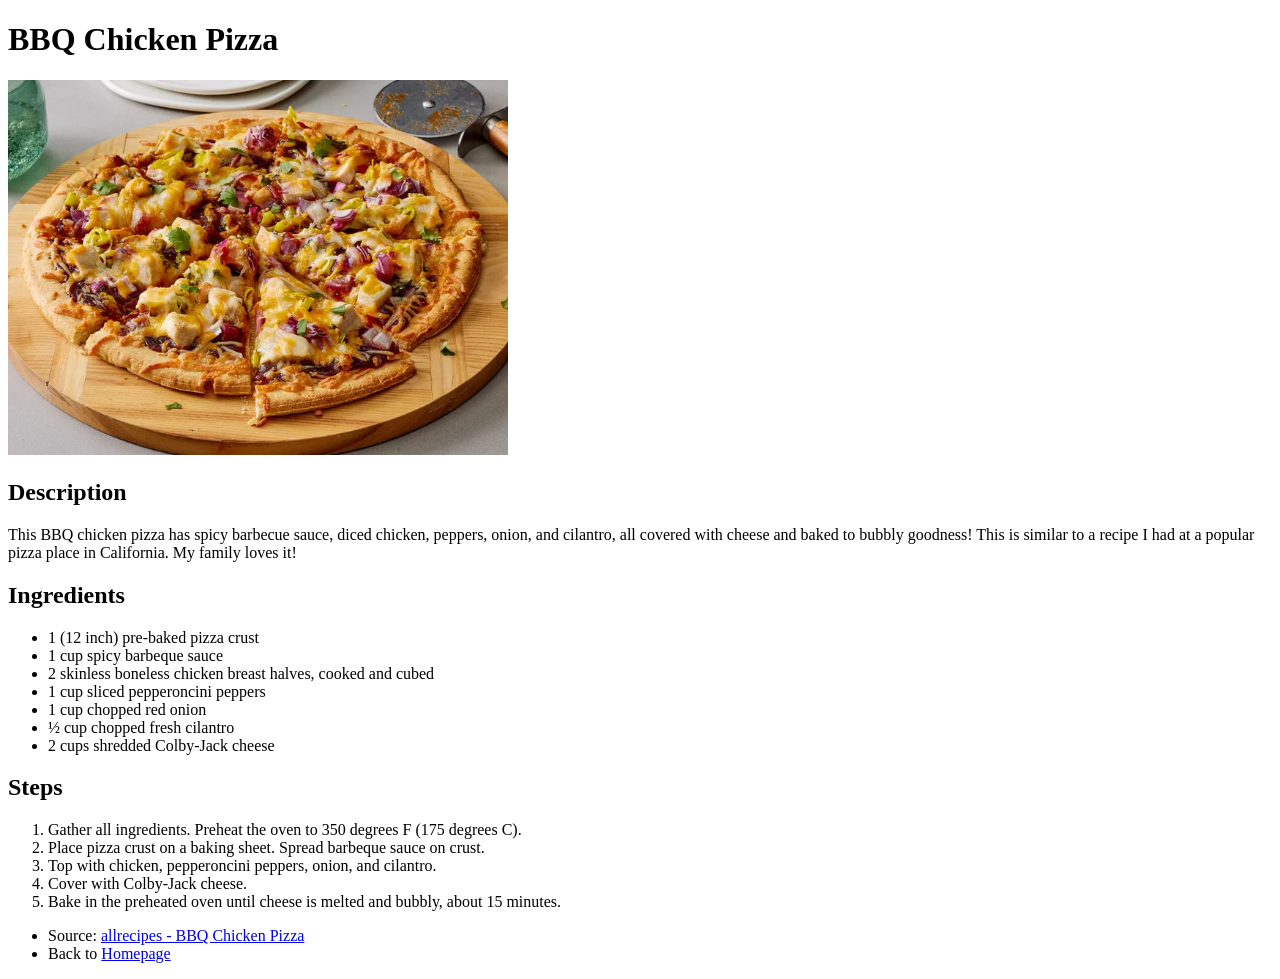
==== recipes/bbq-chicken-pizza.html @ 1b38f031 "Add BBQ Chicken Pizza recipe" ====
<!DOCTYPE html>
<html lang="en">

<head>
  <meta charset="UTF-8">
  <meta name="viewport" content="width=device-width, initial-scale=1.0">
  <title>Odin Recipes | BBQ Chicken Pizza</title>
</head>

<body>
  <h1>BBQ Chicken Pizza</h1>
  <img src="../images/bbq-chicken-pizza.jpg" alt="A BBQ chicken pizza sliced on a wooden plate" width="500" height="375">
  <h2>Description</h2>
  <p>This BBQ chicken pizza has spicy barbecue sauce, diced chicken, peppers, onion, and cilantro, all covered with
    cheese and baked to bubbly goodness! This is similar to a recipe I had at a popular pizza place in California. My
    family loves it!</p>
  <h2>Ingredients</h2>
  <ul>
    <li>1 (12 inch) pre-baked pizza crust</li>
    <li>1 cup spicy barbeque sauce</li>
    <li>2 skinless boneless chicken breast halves, cooked and cubed</li>
    <li>1 cup sliced pepperoncini peppers</li>
    <li>1 cup chopped red onion</li>
    <li>&frac12; cup chopped fresh cilantro</li>
    <li>2 cups shredded Colby-Jack cheese</li>
  </ul>
  <h2>Steps</h2>
  <ol>
    <li>Gather all ingredients. Preheat the oven to 350 degrees F (175 degrees C).</li>
    <li>Place pizza crust on a baking sheet. Spread barbeque sauce on crust.</li>
    <li>Top with chicken, pepperoncini peppers, onion, and cilantro.</li>
    <li>Cover with Colby-Jack cheese.</li>
    <li>Bake in the preheated oven until cheese is melted and bubbly, about 15 minutes.</li>
  </ol>
  <ul>
    <li>
      Source: <a href="https://www.allrecipes.com/recipe/24878/bbq-chicken-pizza/">allrecipes - BBQ Chicken Pizza</a>
    </li>
    <li>
      Back to <a href="../index.html">Homepage</a>
    </li>
  </ul>
</body>

</html>
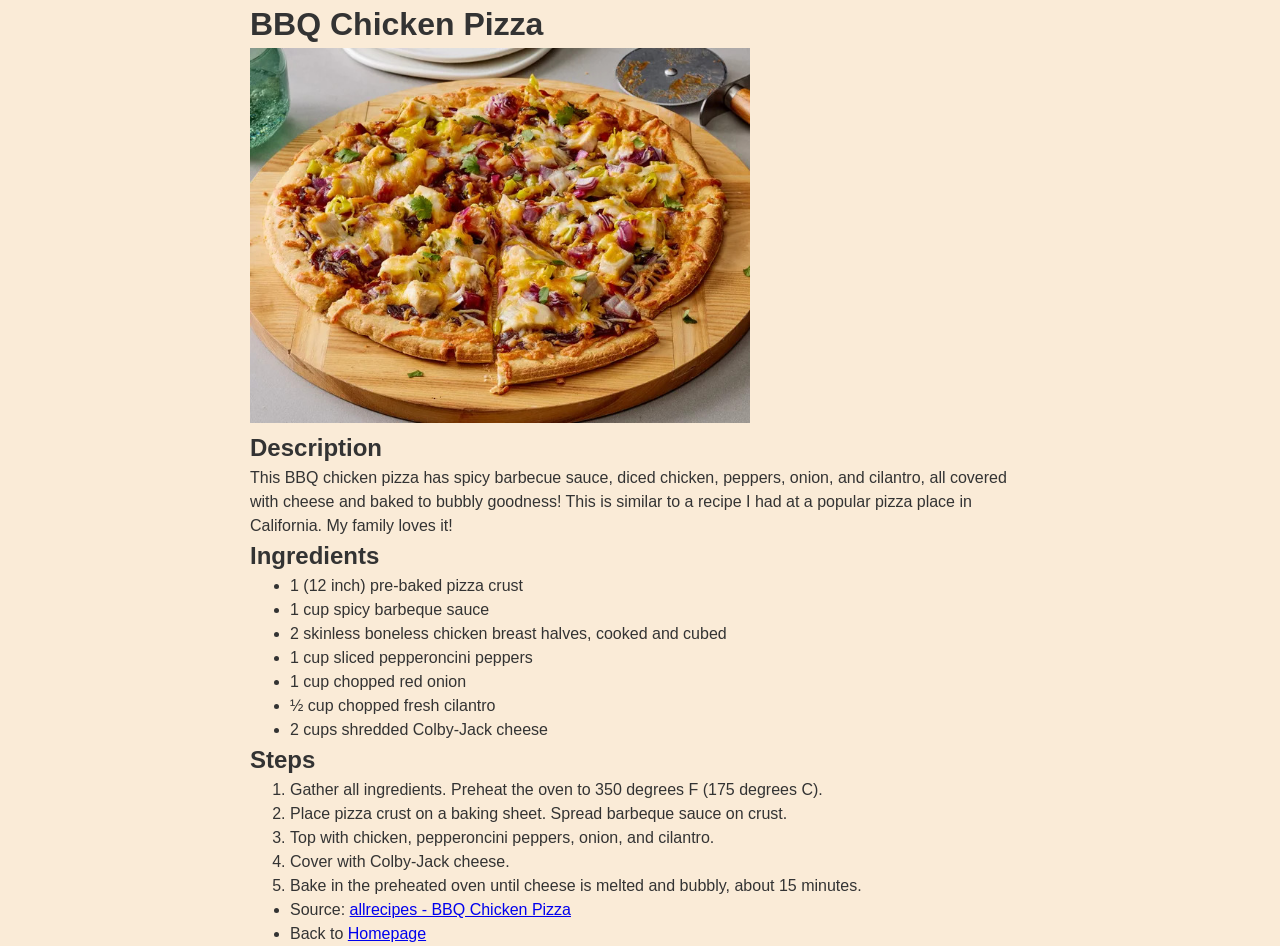
==== commit de7f85b9: "Add container to all html pages" ====
--- a/recipes/bbq-chicken-pizza.html
+++ b/recipes/bbq-chicken-pizza.html
@@ -5,41 +5,47 @@
   <meta charset="UTF-8">
   <meta name="viewport" content="width=device-width, initial-scale=1.0">
   <title>Odin Recipes | BBQ Chicken Pizza</title>
+  <link rel="stylesheet" href="../css/style.css">
 </head>
 
 <body>
-  <h1>BBQ Chicken Pizza</h1>
-  <img src="../images/bbq-chicken-pizza.jpg" alt="A BBQ chicken pizza sliced on a wooden plate" width="500" height="375">
-  <h2>Description</h2>
-  <p>This BBQ chicken pizza has spicy barbecue sauce, diced chicken, peppers, onion, and cilantro, all covered with
-    cheese and baked to bubbly goodness! This is similar to a recipe I had at a popular pizza place in California. My
-    family loves it!</p>
-  <h2>Ingredients</h2>
-  <ul>
-    <li>1 (12 inch) pre-baked pizza crust</li>
-    <li>1 cup spicy barbeque sauce</li>
-    <li>2 skinless boneless chicken breast halves, cooked and cubed</li>
-    <li>1 cup sliced pepperoncini peppers</li>
-    <li>1 cup chopped red onion</li>
-    <li>&frac12; cup chopped fresh cilantro</li>
-    <li>2 cups shredded Colby-Jack cheese</li>
-  </ul>
-  <h2>Steps</h2>
-  <ol>
-    <li>Gather all ingredients. Preheat the oven to 350 degrees F (175 degrees C).</li>
-    <li>Place pizza crust on a baking sheet. Spread barbeque sauce on crust.</li>
-    <li>Top with chicken, pepperoncini peppers, onion, and cilantro.</li>
-    <li>Cover with Colby-Jack cheese.</li>
-    <li>Bake in the preheated oven until cheese is melted and bubbly, about 15 minutes.</li>
-  </ol>
-  <ul>
-    <li>
-      Source: <a href="https://www.allrecipes.com/recipe/24878/bbq-chicken-pizza/">allrecipes - BBQ Chicken Pizza</a>
-    </li>
-    <li>
-      Back to <a href="../index.html">Homepage</a>
-    </li>
-  </ul>
+  <div class="container">
+
+    <h1>BBQ Chicken Pizza</h1>
+    <img src="../images/bbq-chicken-pizza.jpg" alt="A BBQ chicken pizza sliced on a wooden plate" width="500"
+      height="375">
+    <h2>Description</h2>
+    <p>This BBQ chicken pizza has spicy barbecue sauce, diced chicken, peppers, onion, and cilantro, all covered with
+      cheese and baked to bubbly goodness! This is similar to a recipe I had at a popular pizza place in California. My
+      family loves it!</p>
+    <h2>Ingredients</h2>
+    <ul>
+      <li>1 (12 inch) pre-baked pizza crust</li>
+      <li>1 cup spicy barbeque sauce</li>
+      <li>2 skinless boneless chicken breast halves, cooked and cubed</li>
+      <li>1 cup sliced pepperoncini peppers</li>
+      <li>1 cup chopped red onion</li>
+      <li>&frac12; cup chopped fresh cilantro</li>
+      <li>2 cups shredded Colby-Jack cheese</li>
+    </ul>
+    <h2>Steps</h2>
+    <ol>
+      <li>Gather all ingredients. Preheat the oven to 350 degrees F (175 degrees C).</li>
+      <li>Place pizza crust on a baking sheet. Spread barbeque sauce on crust.</li>
+      <li>Top with chicken, pepperoncini peppers, onion, and cilantro.</li>
+      <li>Cover with Colby-Jack cheese.</li>
+      <li>Bake in the preheated oven until cheese is melted and bubbly, about 15 minutes.</li>
+    </ol>
+    <ul>
+      <li>
+        Source: <a href="https://www.allrecipes.com/recipe/24878/bbq-chicken-pizza/" target="_blank"
+          rel="noreferrer">allrecipes - BBQ Chicken Pizza</a>
+      </li>
+      <li>
+        Back to <a href="../index.html">Homepage</a>
+      </li>
+    </ul>
+  </div>
 </body>
 
 </html>
--- a/css/style.css
+++ b/css/style.css
@@ -0,0 +1,35 @@
+html {
+  box-sizing: border-box;
+}
+
+*,
+*::before,
+*::after {
+  box-sizing: inherit;
+}
+
+body {
+  margin: 0;
+  font-family: Arial, Helvetica, sans-serif;
+  font-size: 16px;
+  line-height: 1.5;
+  font-weight: 400;
+  color: #333;
+  background-color: antiquewhite;
+}
+
+h1, h2, p, ul, ol {
+  margin: 0;
+}
+
+img {
+  max-width: 100%;
+  height: auto;
+  display: inline-block;
+}
+
+.container {
+  max-width: 800px;
+  padding: 0 10px;
+  margin: 0 auto;
+}
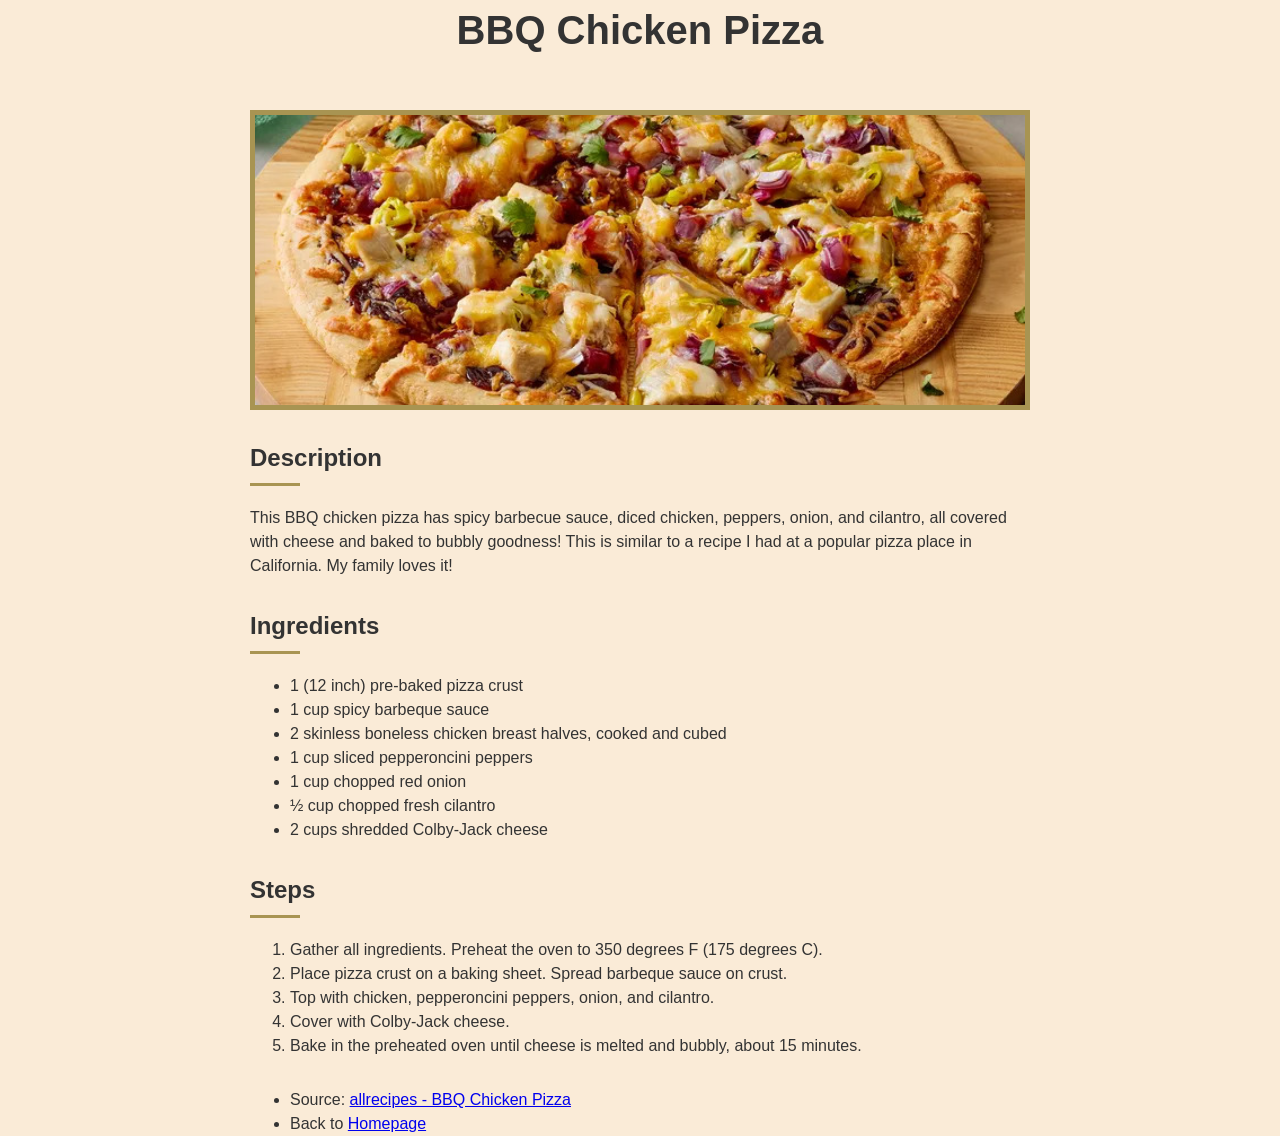
==== commit 19399bb0: "Add styles to recipes pages" ====
--- a/recipes/bbq-chicken-pizza.html
+++ b/recipes/bbq-chicken-pizza.html
@@ -10,32 +10,40 @@
 
 <body>
   <div class="container">
-
-    <h1>BBQ Chicken Pizza</h1>
-    <img src="../images/bbq-chicken-pizza.jpg" alt="A BBQ chicken pizza sliced on a wooden plate" width="500"
-      height="375">
-    <h2>Description</h2>
-    <p>This BBQ chicken pizza has spicy barbecue sauce, diced chicken, peppers, onion, and cilantro, all covered with
-      cheese and baked to bubbly goodness! This is similar to a recipe I had at a popular pizza place in California. My
-      family loves it!</p>
-    <h2>Ingredients</h2>
-    <ul>
-      <li>1 (12 inch) pre-baked pizza crust</li>
-      <li>1 cup spicy barbeque sauce</li>
-      <li>2 skinless boneless chicken breast halves, cooked and cubed</li>
-      <li>1 cup sliced pepperoncini peppers</li>
-      <li>1 cup chopped red onion</li>
-      <li>&frac12; cup chopped fresh cilantro</li>
-      <li>2 cups shredded Colby-Jack cheese</li>
-    </ul>
-    <h2>Steps</h2>
-    <ol>
-      <li>Gather all ingredients. Preheat the oven to 350 degrees F (175 degrees C).</li>
-      <li>Place pizza crust on a baking sheet. Spread barbeque sauce on crust.</li>
-      <li>Top with chicken, pepperoncini peppers, onion, and cilantro.</li>
-      <li>Cover with Colby-Jack cheese.</li>
-      <li>Bake in the preheated oven until cheese is melted and bubbly, about 15 minutes.</li>
-    </ol>
+    <h1 class="main-title">BBQ Chicken Pizza</h1>
+    <div class="recipe-img-wrapper">
+      <img class="recipe-img" src="../images/bbq-chicken-pizza.jpg" alt="A BBQ chicken pizza sliced on a wooden plate"
+        width="500" height="375">
+    </div>
+    <section class="page-section">
+      <h2 class="section-title">Description</h2>
+      <p>This BBQ chicken pizza has spicy barbecue sauce, diced chicken, peppers, onion, and cilantro, all covered with
+        cheese and baked to bubbly goodness! This is similar to a recipe I had at a popular pizza place in California.
+        My
+        family loves it!</p>
+    </section>
+    <section class="page-section">
+      <h2 class="section-title">Ingredients</h2>
+      <ul>
+        <li>1 (12 inch) pre-baked pizza crust</li>
+        <li>1 cup spicy barbeque sauce</li>
+        <li>2 skinless boneless chicken breast halves, cooked and cubed</li>
+        <li>1 cup sliced pepperoncini peppers</li>
+        <li>1 cup chopped red onion</li>
+        <li>&frac12; cup chopped fresh cilantro</li>
+        <li>2 cups shredded Colby-Jack cheese</li>
+      </ul>
+    </section>
+    <section class="page-section">
+      <h2 class="section-title">Steps</h2>
+      <ol>
+        <li>Gather all ingredients. Preheat the oven to 350 degrees F (175 degrees C).</li>
+        <li>Place pizza crust on a baking sheet. Spread barbeque sauce on crust.</li>
+        <li>Top with chicken, pepperoncini peppers, onion, and cilantro.</li>
+        <li>Cover with Colby-Jack cheese.</li>
+        <li>Bake in the preheated oven until cheese is melted and bubbly, about 15 minutes.</li>
+      </ol>
+    </section>
     <ul>
       <li>
         Source: <a href="https://www.allrecipes.com/recipe/24878/bbq-chicken-pizza/" target="_blank"
--- a/css/style.css
+++ b/css/style.css
@@ -26,10 +26,87 @@
   max-width: 100%;
   height: auto;
   display: inline-block;
+  object-fit: cover;
+  object-position: center;
 }
 
 .container {
   max-width: 800px;
   padding: 0 10px;
   margin: 0 auto;
+}
+
+.main-title {
+  text-align: center;
+  margin-bottom: 50px;
+  font-size: 40px;
+}
+
+.menu {
+  list-style-type: none;
+  padding: 0;
+  width: min(500px, 100%);
+  margin: 0 auto;
+}
+
+.menu-item + .menu-item {
+  margin-top: 10px;
+}
+
+.menu-link {
+  display: block;
+  text-align: center;
+  padding: 10px;
+  text-decoration: none;
+  color: darkolivegreen;
+  font-weight: 700;
+  font-size: 20px;
+  text-transform: uppercase;
+  border: 2px solid black;
+  opacity: 0.7;
+  transition: all 0.2s ease;
+}
+
+.menu-link:hover {
+  transform: scale(1.03);
+  opacity: 1;
+  box-shadow: 5px 5px 10px #00000050;
+}
+
+.recipe-img-wrapper {
+  overflow: hidden;
+  height: 300px;
+  border: 5px solid #a89452;
+  margin-bottom: 30px;
+}
+
+.recipe-img {
+  width: 100%;
+  height: 100%;
+  object-fit: cover;
+  transition: transform 0.2s ease;
+}
+
+.recipe-img:hover {
+  transform: scale(1.2);
+}
+
+.page-section {
+ margin-bottom: 30px;
+}
+
+.section-title {
+  margin-bottom: 20px;
+  position: relative;
+  padding-bottom: 10px;
+}
+
+.section-title::after {
+  content: "";
+  position: absolute;
+  left: 0;
+  bottom: 0;
+  width: 50px;
+  height: 3px;
+  background-color: #a89452;
 }
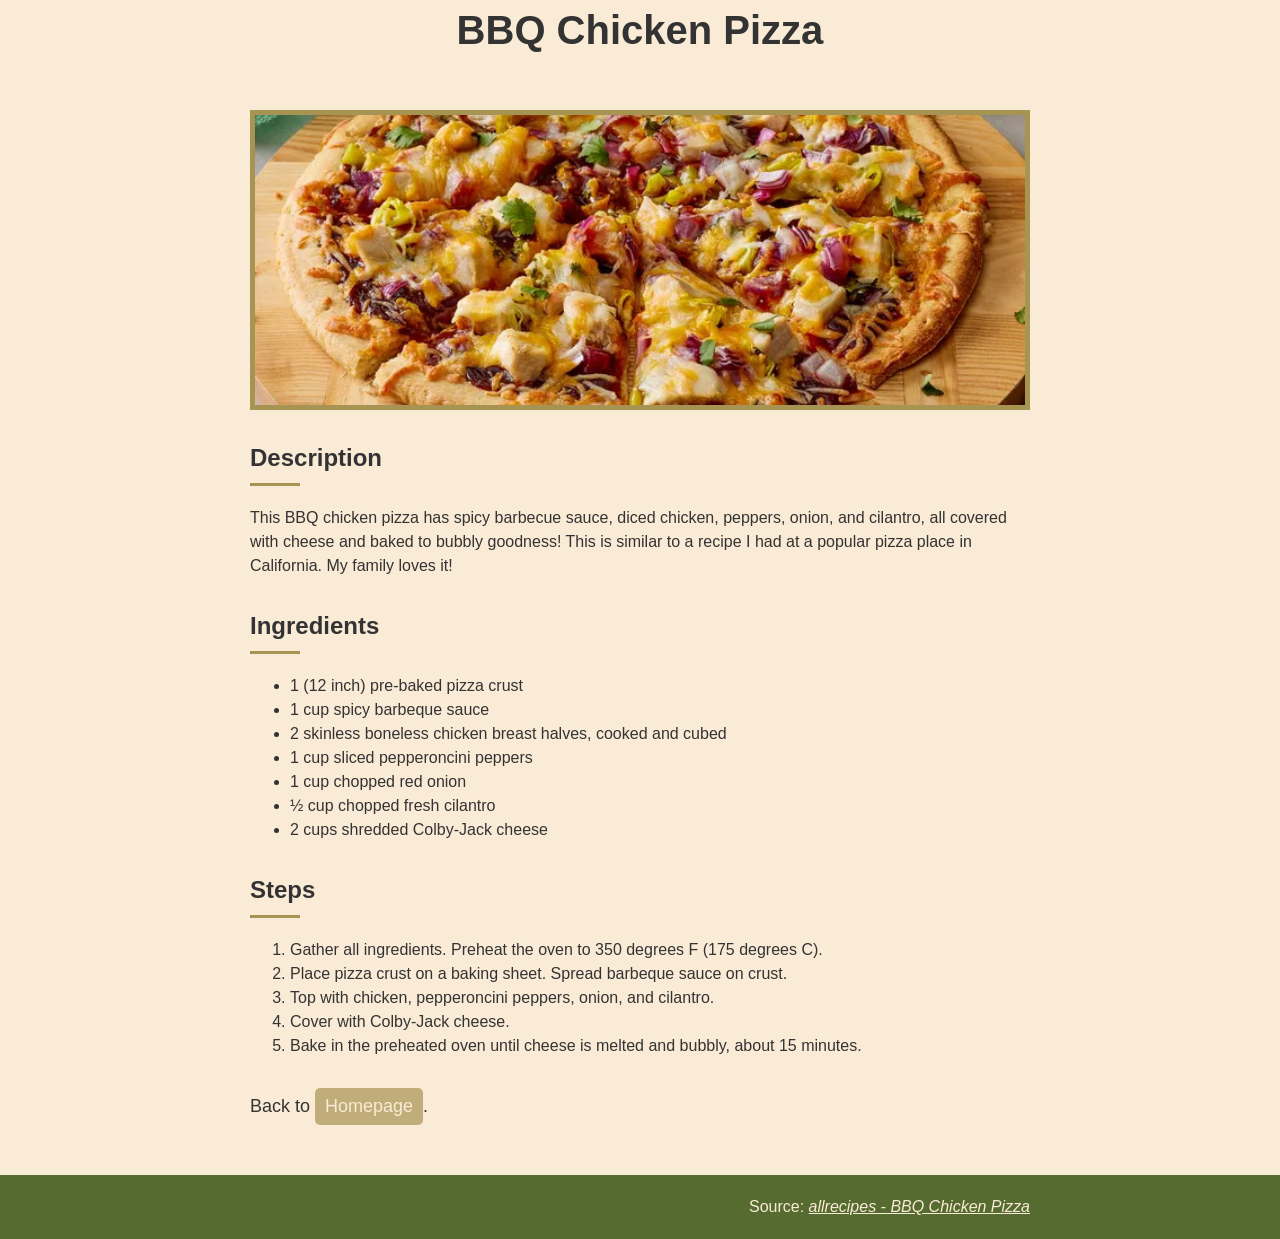
==== commit 21b66068: "Change structure and style links at the end of recipe pages" ====
--- a/recipes/bbq-chicken-pizza.html
+++ b/recipes/bbq-chicken-pizza.html
@@ -44,16 +44,16 @@
         <li>Bake in the preheated oven until cheese is melted and bubbly, about 15 minutes.</li>
       </ol>
     </section>
-    <ul>
-      <li>
-        Source: <a href="https://www.allrecipes.com/recipe/24878/bbq-chicken-pizza/" target="_blank"
-          rel="noreferrer">allrecipes - BBQ Chicken Pizza</a>
-      </li>
-      <li>
-        Back to <a href="../index.html">Homepage</a>
-      </li>
-    </ul>
+    <p class="home-link-wrapper">
+      Back to <a class="home-link" href="../index.html">Homepage</a>.
+    </p>
   </div>
+  <footer class="footer">
+    <div class="container">
+      <p class="footer-text">Source: <a href="https://www.allrecipes.com/recipe/24878/bbq-chicken-pizza/"
+          target="_blank" rel="noreferrer">allrecipes - BBQ Chicken Pizza</a></p>
+    </div>
+  </footer>
 </body>
 
 </html>
--- a/css/style.css
+++ b/css/style.css
@@ -109,4 +109,36 @@
   width: 50px;
   height: 3px;
   background-color: #a89452;
+}
+
+.home-link-wrapper {
+  font-size: 18px;
+  margin-bottom: 50px;
+}
+
+.home-link {
+  display: inline-block;
+  padding: 5px 10px;
+  border-radius: 5px;
+  background-color: #a89452;
+  color: antiquewhite;
+  text-decoration: none;
+  opacity: 0.7;
+  transition: opacity 0.2s ease;
+}
+
+.home-link:hover {
+  opacity: 1;
+}
+
+.footer {
+  background-color: darkolivegreen;
+  padding: 20px 0;
+  text-align: right;
+  color: antiquewhite;
+}
+
+.footer-text a {
+  font-style: italic;
+  color: antiquewhite
 }
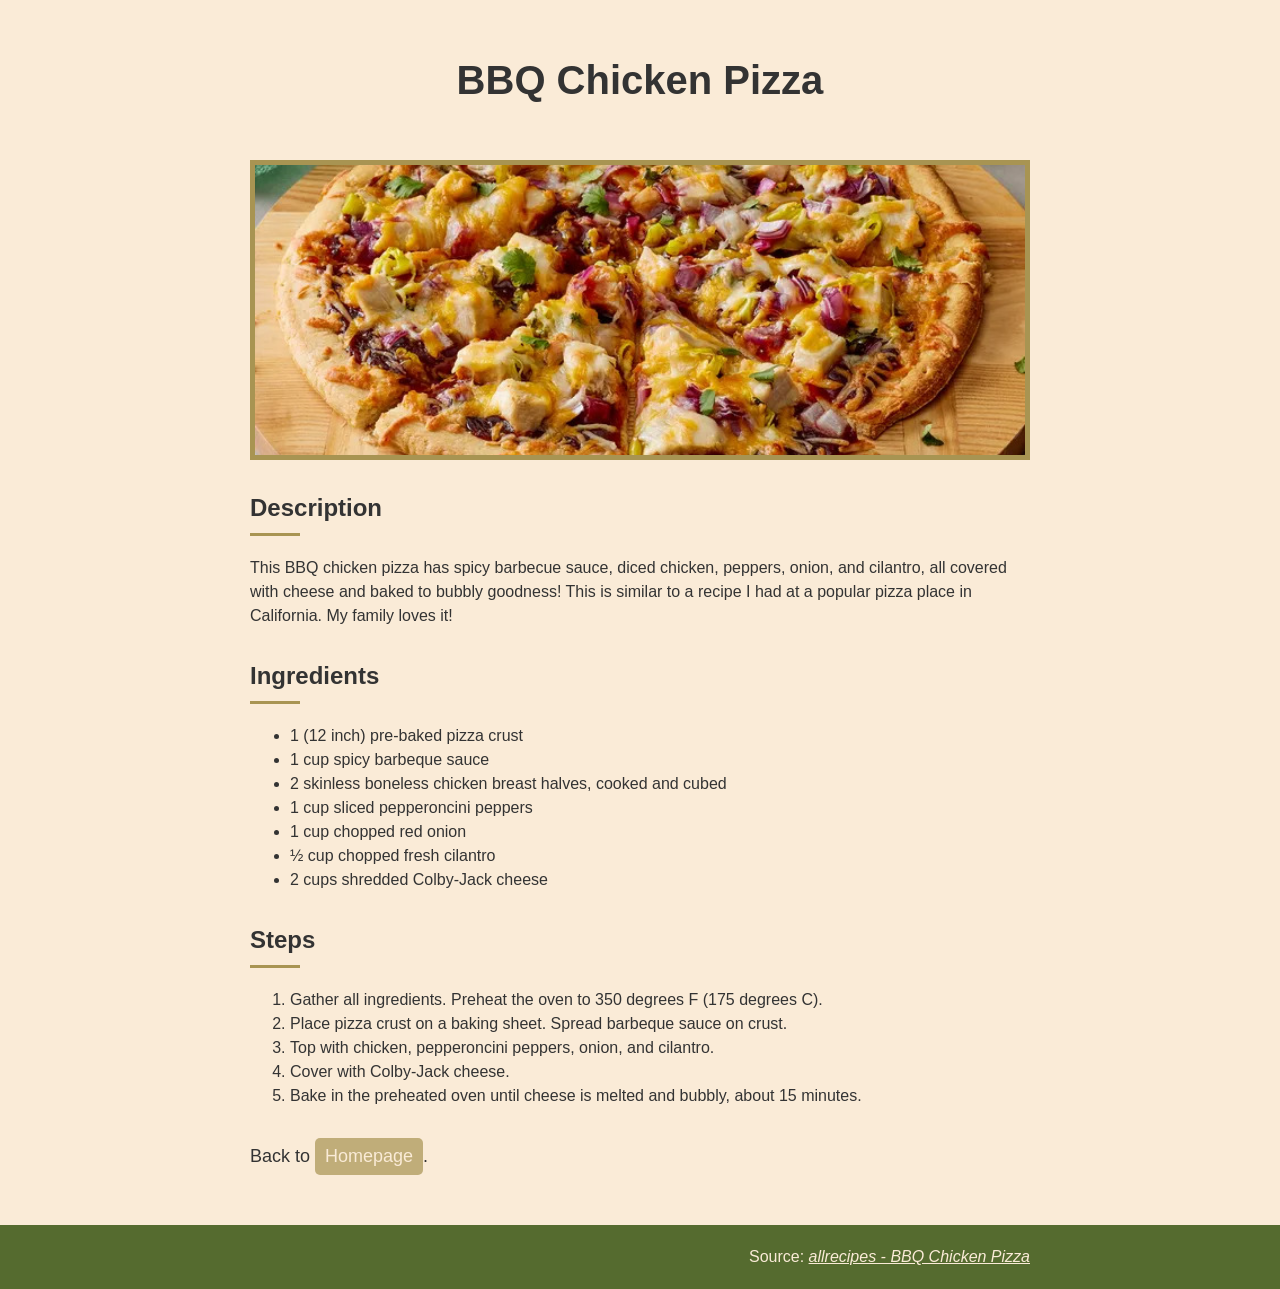
==== commit 494a3bb4: "Add wrapper to main content of all pages" ====
--- a/recipes/bbq-chicken-pizza.html
+++ b/recipes/bbq-chicken-pizza.html
@@ -10,43 +10,46 @@
 
 <body>
   <div class="container">
-    <h1 class="main-title">BBQ Chicken Pizza</h1>
-    <div class="recipe-img-wrapper">
-      <img class="recipe-img" src="../images/bbq-chicken-pizza.jpg" alt="A BBQ chicken pizza sliced on a wooden plate"
-        width="500" height="375">
+    <div class="content">
+      <h1 class="main-title">BBQ Chicken Pizza</h1>
+      <div class="recipe-img-wrapper">
+        <img class="recipe-img" src="../images/bbq-chicken-pizza.jpg" alt="A BBQ chicken pizza sliced on a wooden plate"
+          width="500" height="375">
+      </div>
+      <section class="page-section">
+        <h2 class="section-title">Description</h2>
+        <p>This BBQ chicken pizza has spicy barbecue sauce, diced chicken, peppers, onion, and cilantro, all covered
+          with
+          cheese and baked to bubbly goodness! This is similar to a recipe I had at a popular pizza place in California.
+          My
+          family loves it!</p>
+      </section>
+      <section class="page-section">
+        <h2 class="section-title">Ingredients</h2>
+        <ul>
+          <li>1 (12 inch) pre-baked pizza crust</li>
+          <li>1 cup spicy barbeque sauce</li>
+          <li>2 skinless boneless chicken breast halves, cooked and cubed</li>
+          <li>1 cup sliced pepperoncini peppers</li>
+          <li>1 cup chopped red onion</li>
+          <li>&frac12; cup chopped fresh cilantro</li>
+          <li>2 cups shredded Colby-Jack cheese</li>
+        </ul>
+      </section>
+      <section class="page-section">
+        <h2 class="section-title">Steps</h2>
+        <ol>
+          <li>Gather all ingredients. Preheat the oven to 350 degrees F (175 degrees C).</li>
+          <li>Place pizza crust on a baking sheet. Spread barbeque sauce on crust.</li>
+          <li>Top with chicken, pepperoncini peppers, onion, and cilantro.</li>
+          <li>Cover with Colby-Jack cheese.</li>
+          <li>Bake in the preheated oven until cheese is melted and bubbly, about 15 minutes.</li>
+        </ol>
+      </section>
+      <p class="home-link-wrapper">
+        Back to <a class="home-link" href="../index.html">Homepage</a>.
+      </p>
     </div>
-    <section class="page-section">
-      <h2 class="section-title">Description</h2>
-      <p>This BBQ chicken pizza has spicy barbecue sauce, diced chicken, peppers, onion, and cilantro, all covered with
-        cheese and baked to bubbly goodness! This is similar to a recipe I had at a popular pizza place in California.
-        My
-        family loves it!</p>
-    </section>
-    <section class="page-section">
-      <h2 class="section-title">Ingredients</h2>
-      <ul>
-        <li>1 (12 inch) pre-baked pizza crust</li>
-        <li>1 cup spicy barbeque sauce</li>
-        <li>2 skinless boneless chicken breast halves, cooked and cubed</li>
-        <li>1 cup sliced pepperoncini peppers</li>
-        <li>1 cup chopped red onion</li>
-        <li>&frac12; cup chopped fresh cilantro</li>
-        <li>2 cups shredded Colby-Jack cheese</li>
-      </ul>
-    </section>
-    <section class="page-section">
-      <h2 class="section-title">Steps</h2>
-      <ol>
-        <li>Gather all ingredients. Preheat the oven to 350 degrees F (175 degrees C).</li>
-        <li>Place pizza crust on a baking sheet. Spread barbeque sauce on crust.</li>
-        <li>Top with chicken, pepperoncini peppers, onion, and cilantro.</li>
-        <li>Cover with Colby-Jack cheese.</li>
-        <li>Bake in the preheated oven until cheese is melted and bubbly, about 15 minutes.</li>
-      </ol>
-    </section>
-    <p class="home-link-wrapper">
-      Back to <a class="home-link" href="../index.html">Homepage</a>.
-    </p>
   </div>
   <footer class="footer">
     <div class="container">
--- a/css/style.css
+++ b/css/style.css
@@ -34,6 +34,10 @@
   max-width: 800px;
   padding: 0 10px;
   margin: 0 auto;
+}
+
+.content {
+  padding-top: 50px;
 }
 
 .main-title {
